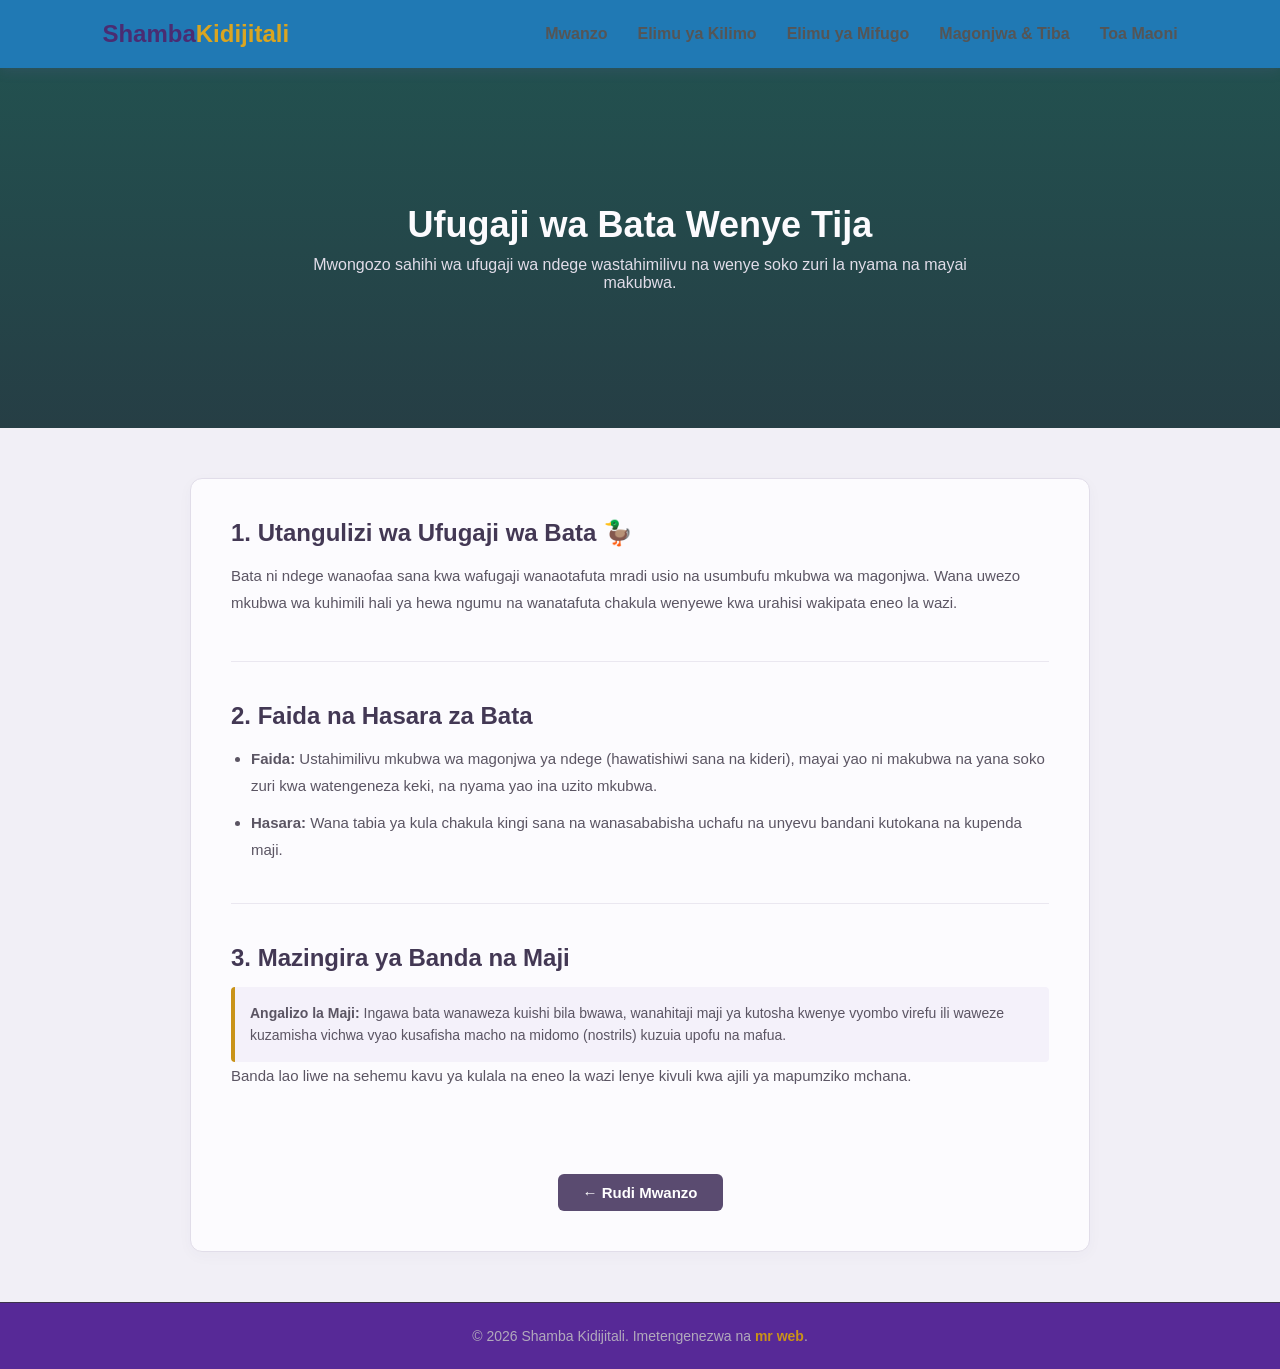
==== bata.html @ 8ab2ba72 "Ukurasa wa lugha mbili umekamilika" ====
<!DOCTYPE html>
<html lang="sw">
<head>
    <meta charset="UTF-8">
    <meta name="viewport" content="width=device-width, initial-scale=1.0">
    <title>Mwongozo wa Ufugaji wa Bata | Shamba Kidijitali</title>
    <link rel="stylesheet" href="style.css">
</head>
<body>

    <header class="navbar">
        <div class="logo"><h2>Shamba<span>Kidijitali</span></h2></div>
        <nav>
            <ul class="nav-links">
                <li><a href="index.html">Mwanzo</a></li>
                <li><a href="kilimo.html">Elimu ya Kilimo</a></li>
                <li><a href="mifugo.html">Elimu ya Mifugo</a></li>
                <li><a href="magonjwa.html">Magonjwa & Tiba</a></li>
                <li><a href="index.html#maoni">Toa Maoni</a></li>
            </ul>
        </nav>
    </header>

    <section class="page-header-bata">
        <div class="header-overlay">
            <h1>Ufugaji wa Bata Wenye Tija</h1>
            <p>Mwongozo sahihi wa ufugaji wa ndege wastahimilivu na wenye soko zuri la nyama na mayai makubwa.</p>
        </div>
    </section>

    <section class="content-section">
        <div class="content-container">
            <article class="main-article">
                <h2>1. Utangulizi wa Ufugaji wa Bata 🦆</h2>
                <p>Bata ni ndege wanaofaa sana kwa wafugaji wanaotafuta mradi usio na usumbufu mkubwa wa magonjwa. Wana uwezo mkubwa wa kuhimili hali ya hewa ngumu na wanatafuta chakula wenyewe kwa urahisi wakipata eneo la wazi.</p>
            </article>

            <article class="main-article">
                <h2>2. Faida na Hasara za Bata</h2>
                <ul>
                    <li><strong>Faida:</strong> Ustahimilivu mkubwa wa magonjwa ya ndege (hawatishiwi sana na kideri), mayai yao ni makubwa na yana soko zuri kwa watengeneza keki, na nyama yao ina uzito mkubwa.</li>
                    <li><strong>Hasara:</strong> Wana tabia ya kula chakula kingi sana na wanasababisha uchafu na unyevu bandani kutokana na kupenda maji.</li>
                </ul>
            </article>

            <article class="main-article">
                <h2>3. Mazingira ya Banda na Maji</h2>
                <div class="info-alert">
                    <strong>Angalizo la Maji:</strong> Ingawa bata wanaweza kuishi bila bwawa, wanahitaji maji ya kutosha kwenye vyombo virefu ili waweze kuzamisha vichwa vyao kusafisha macho na midomo (nostrils) kuzuia upofu na mafua.
                </div>
                <p>Banda lao liwe na sehemu kavu ya kulala na eneo la wazi lenye kivuli kwa ajili ya mapumziko mchana.</p>
            </article>

            <div class="back-home-container"><a href="index.html" class="back-btn">← Rudi Mwanzo</a></div>
        </div>
    </section>

    <footer><p>&copy; 2026 Shamba Kidijitali. Imetengenezwa na <span>mr web</span>.</p></footer>
</body>
</html>
---- style.css ----
/* ==========================================================================
   1. GLOBAL STYLES & RESET
   ========================================================================== */
* {
    margin: 0;
    padding: 0;
    box-sizing: border-box;
    font-family: 'Segoe UI', Tahoma, Geneva, Verdana, sans-serif;
    scroll-behavior: smooth;
}

body {
    background-color: #08d89a; /* Lavender hafifu sana kwa mbali */
    color: #333;
}

/* ==========================================================================
   2. NAVIGATION BAR
   ========================================================================== */
.navbar {
    display: flex;
    justify-content: space-between;
    align-items: center;
    padding: 20px 8%;
    background-color: #2079b4;
    box-shadow: 0 4px 12px rgba(147, 112, 219, 0.1); /* Kivuli cha lavender */
    position: sticky;
    top: 0;
    z-index: 1000;
}

.logo h2 {
    color: #4a2c72; /* Lavender iliyoiva */
    font-size: 24px;
}

.logo h2 span {
    color: #daa520; /* Rangi ya Dhahabu (Gold) */
}

.nav-links {
    display: flex;
    list-style: none;
}

.nav-links li {
    margin-left: 30px;
}

.nav-links a {
    text-decoration: none;
    color: #555;
    font-weight: 600;
    transition: color 0.3s ease;
}

.nav-links a:hover, .nav-links a.active {
    color: #daa520; /* Inabadilika kuwa dhahabu ikiguswa */
}

/* ==========================================================================
   3. HERO SLIDE SHOW SECTION
   ========================================================================== */
.hero-slider {
    position: relative;
    width: 100%;
    height: 70vh; /* Inachukua 70% ya urefu wa kioo */
    overflow: hidden;
    background-color: #000;
}

.slides {
    width: 100%;
    height: 100%;
    position: relative;
}

.slide {
    position: absolute;
    top: 0;
    left: 0;
    width: 100%;
    height: 100%;
    opacity: 0;
    transition: opacity 0.8s ease-in-out; /* Muonekano wa kufifia (Fade Effect) */
    z-index: 1;
}

.slide.active {
    opacity: 1;
    z-index: 2;
}

.slide img {
    width: 100%;
    height: 100%;
    object-fit: cover; /* Picha isipoteze umbo */
    filter: brightness(60%); /* Kufanya picha iwe giza kidogo ili maandishi yasomeke */
}

.slide-content {
    position: absolute;
    bottom: 20%;
    left: 8%;
    color: #17e283;
    z-index: 3;
    max-width: 600px;
}

.slide-content h1 {
    font-size: 42px;
    margin-bottom: 15px;
    text-shadow: 2px 2px 4px rgba(218, 42, 42, 0.5);
}

.slide-content p {
    font-size: 18px;
    text-shadow: 1px 1px 3px rgba(184, 31, 31, 0.5);
}

/* Vitufe vya mishale ya pembeni */
.prev-btn, .next-btn {
    position: absolute;
    top: 50%;
    transform: translateY(-50%);
    background-color: rgba(74, 44, 114, 0.6); /* Background ya lavender yenye wepesi */
    color: rgb(6, 99, 128);
    border: 2px solid #daa520; /* Border ya dhahabu */
    font-size: 24px;
    padding: 12px 18px;
    cursor: pointer;
    border-radius: 50%;
    z-index: 10;
    transition: background-color 0.3s ease;
}

.prev-btn:hover, .next-btn:hover {
    background-color: #daa520;
    color: #4a2c72;
}

.prev-btn { left: 2%; }
.next-btn { right: 2%; }
/* ==========================================================================
   3b. MISSION SECTION (DHUMUNI LETU - RANGI TULIVU)
   ========================================================================== */
.mission-section {
    padding: 50px 8%;
    background-color: #f7f5fa; /* Rangi ya lavender tulivu sana */
    text-align: center;
    border-bottom: 1px solid #e1dde9;
}

.mission-container {
    max-width: 800px;
    margin: 0 auto;
}

.mission-container h2 {
    color: #433854;
    font-size: 28px;
    margin-bottom: 15px;
}

.mission-container p {
    color: #5b5563;
    font-size: 16px;
    line-height: 1.8;
    margin-bottom: 25px;
}

.features-badges {
    display: flex;
    justify-content: center;
    gap: 15px;
    flex-wrap: wrap;
}

.features-badges span {
    background-color: #eae7f0;
    color: #5a4b70;
    padding: 8px 16px;
    border-radius: 20px;
    font-size: 14px;
    font-weight: 600;
    border: 1px solid #dcd7e5;
}

/* ==========================================================================
   4. CATEGORY GRID SECTION (RANGI TULIVU NA ZILIZOFUBA)
   ========================================================================== */
.category-section {
    padding: 60px 8%;
    background-color: #29f7db; /* Lavender ya kijivu iliyotulia sana na isiyong'aa */
}

.section-title {
    text-align: center;
    margin-bottom: 40px;
}

.section-title h2 {
    color: #433854; /* Zambarau iliyofuba na ya giza */
    font-size: 32px;
    margin-bottom: 10px;
}

.section-title p {
    color: #726b7c; /* Kijivu chenye asili ya lavender */
}

.grid-container {
    display: grid;
    grid-template-columns: repeat(auto-fit, minmax(280px, 1fr));
    gap: 30px;
}

.card {
    background: #957cc5; /* Off-white tulivu sana, haina weupe wa kuumiza macho */
    padding: 25px;
    border-radius: 12px;
    text-align: left;
    box-shadow: 0 4px 10px rgba(67, 56, 84, 0.05); /* Kivuli kidogo sana kilichotulia */
    transition: transform 0.3s ease, box-shadow 0.3s ease;
    border: 1px solid #e1dde9; /* Mpaka wa kijivu/lavender uliopooza */
    border-bottom: 4px solid #5a4b70; /* Zambarau ya chini iliyopooza */
}

.card:hover {
    transform: translateY(-5px);
    background-color: #9c80cc; /* Mabadiliko madogo sana ya rangi ikiguswa */
    box-shadow: 0 8px 20px rgba(67, 56, 84, 0.1);
    border-bottom: 4px solid #c99318; /* Dhahabu iliyofuba kidogo (Muted Gold) */
}

.card-icon {
    font-size: 40px;
    margin-bottom: 15px;
    text-align: center;
}

.card h3 {
    color: #433854;
    margin-bottom: 15px;
    font-size: 20px;
    text-align: center;
}

.card p {
    color: #5b5563; /* Maandishi ya kijivu yaliyotulia kabisa */
    font-size: 14px;
    line-height: 1.6;
    margin-bottom: 12px;
}

.card p strong {
    color: #5a4b70;
}

.card-btn {
    display: inline-block;
    padding: 8px 20px;
    background-color: #5a4b70; /* Vitufe vya rangi ya zambarau iliyotulia */
    color: #fff;
    text-decoration: none;
    border-radius: 6px;
    font-weight: 600;
    font-size: 14px;
    transition: background-color 0.3s ease;
}

.card-btn:hover {
    background-color: #c99318; /* Inabadilika kuwa dhahabu iliyopooza */
    color: #fff;
}

/* ==========================================================================
   5. SEHEMU YA FOMU YA MAONI (FEEDBACK SECTION)
   ========================================================================== */
.feedback-section {
    padding: 60px 8%;
    background-color: #2e98c2; /* Tani nyingine tulivu ya background */
    border-top: 1px solid #dcd7e5;
}

.form-container {
    max-width: 550px;
    margin: 0 auto;
    background: #359cd8;
    padding: 35px;
    border-radius: 12px;
    box-shadow: 0 4px 12px rgba(0,0,0,0.03);
    border: 1px solid #e1dde9;
}

.form-group {
    margin-bottom: 20px;
}

.form-group label {
    display: block;
    margin-bottom: 8px;
    color: #433854;
    font-weight: 600;
    font-size: 14px;
}

.form-group input, .form-group textarea {
    width: 100%;
    padding: 12px;
    border: 1px solid #cfc9da;
    background-color: #b7e3f5;
    border-radius: 6px;
    font-size: 14px;
    color: #333;
    transition: border-color 0.3s ease;
}

.form-group input:focus, .form-group textarea:focus {
    outline: none;
    border-color: #5a4b70; /* Inabadilika kuwa lavender ikibonyezwa */
}

.submit-btn {
    width: 100%;
    padding: 12px;
    background-color: #5a4b70;
    color: white;
    border: none;
    border-radius: 6px;
    font-size: 16px;
    font-weight: 600;
    cursor: pointer;
    transition: background-color 0.3s ease;
}

.submit-btn:hover {
    background-color: #fad379; /* Inabadilika kuwa dhahabu iliyopooza ikiguswa */
}

/* ==========================================================================
   6. FOOTER
   ========================================================================== */
footer {
    background-color: #572997; /* Rangi ya giza sana iliyotulia */
    color: #b1a9bc;
    text-align: center;
    padding: 25px;
    font-size: 14px;
    border-top: 1px solid #3c324b;
}

footer span {
    color: #c99318;
    font-weight: bold;
}
/* ==========================================================================
   7. SEHEMU YA UKURASA WA NDANI (KILIMO.HTML STYLING)
   ========================================================================== */
.page-header-kilimo {
    background-image: linear-gradient(rgba(43, 35, 54, 0.7), rgba(43, 35, 54, 0.8)), url('kilimo-kwanza.jpg');
    background-size: cover;
    background-position: center;
    height: 40vh;
    display: flex;
    justify-content: center;
    align-items: center;
    text-align: center;
    color: white;
}

.header-overlay h1 {
    font-size: 36px;
    margin-bottom: 10px;
    color: #fcfbfe;
}

.header-overlay p {
    font-size: 16px;
    max-width: 700px;
    margin: 0 auto;
    color: #e1dde9;
}

.content-section {
    padding: 50px 8%;
    background-color: #f1eff6;
}

.content-container {
    max-width: 900px;
    margin: 0 auto;
    background: #fcfbfe;
    padding: 40px;
    border-radius: 12px;
    box-shadow: 0 4px 15px rgba(67, 56, 84, 0.03);
    border: 1px solid #e1dde9;
}

.main-article {
    margin-bottom: 40px;
    border-bottom: 1px solid #eae7f0;
    padding-bottom: 30px;
}

.main-article:last-of-type {
    border-bottom: none;
}

.main-article h2 {
    color: #433854;
    font-size: 24px;
    margin-bottom: 15px;
}

.main-article p {
    color: #5b5563;
    line-height: 1.8;
    font-size: 15px;
    margin-bottom: 15px;
}

.info-alert {
    background-color: #f4f1fa;
    border-left: 4px solid #c99318;
    padding: 15px;
    border-radius: 4px;
    color: #5b5563;
    font-size: 14px;
    line-height: 1.6;
}

/* Gridi ya Faida na Hasara */
.pro-con-grid {
    display: grid;
    grid-template-columns: repeat(auto-fit, minmax(300px, 1fr));
    gap: 25px;
    margin-top: 20px;
}

.pro-box, .con-box {
    padding: 20px;
    border-radius: 8px;
    background-color: #faf9fc;
    border: 1px solid #e1dde9;
}

.pro-box h3 { color: #2e7d32; font-size: 18px; margin-bottom: 12px; }
.con-box h3 { color: #c62828; font-size: 18px; margin-bottom: 12px; }

.pro-box ul, .con-box ul {
    padding-left: 20px;
    color: #5b5563;
    font-size: 14px;
    line-height: 1.7;
}

.pro-box li, .con-box li {
    margin-bottom: 8px;
}

/* Magonjwa */
.disease-list {
    margin-top: 20px;
}

.disease-item {
    background: #fbfaff;
    border: 1px solid #eae7f0;
    padding: 20px;
    border-radius: 8px;
    margin-bottom: 15px;
}

.disease-item h4 {
    color: #5a4b70;
    font-size: 16px;
    margin-bottom: 10px;
}

.disease-item p {
    font-size: 14px;
    margin-bottom: 5px;
}

/* Vifungo vya Kurudi Nyuma */
.back-home-container {
    margin-top: 30px;
    text-align: center;
}

.back-btn {
    display: inline-block;
    padding: 10px 25px;
    background-color: #5a4b70;
    color: white;
    text-decoration: none;
    border-radius: 6px;
    font-weight: 600;
    font-size: 15px;
    transition: background-color 0.3s ease;
}

.back-btn:hover {
    background-color: #c99318;
}

.content-container ul {
    padding-left: 20px;
    color: #5b5563;
    font-size: 15px;
    line-height: 1.8;
}
.content-container li {
    margin-bottom: 10px;
}
/* ==========================================================================
   8. SEHEMU YA UKURASA WA NDANI (MIFUGO.HTML STYLING)
   ========================================================================== */
.page-header-mifugo {
    background-image: linear-gradient(rgba(43, 35, 54, 0.75), rgba(43, 35, 54, 0.85)), url('kuku-bata.jpg');
    background-size: cover;
    background-position: center;
    height: 40vh;
    display: flex;
    justify-content: center;
    align-items: center;
    text-align: center;
    color: white;
}
/* ==========================================================================
   9. SEHEMU YA UKURASA WA KUKU (KUKU.HTML STYLING)
   ========================================================================== */
.page-header-kuku {
    background-image: linear-gradient(rgba(43, 35, 54, 0.75), rgba(43, 35, 54, 0.85)), url('kuku-bata.jpg');
    background-size: cover;
    background-position: center;
    height: 40vh;
    display: flex;
    justify-content: center;
    align-items: center;
    text-align: center;
    color: white;
}
/* ==========================================================================
   10. ADDITIONAL ANIMAL PAGES HERO BANNERS
   ========================================================================== */
.page-header-bata {
    background-image: linear-gradient(rgba(43, 35, 54, 0.75), rgba(43, 35, 54, 0.85)), url('kuku-bata.jpg');
    background-size: cover;
    background-position: center;
    height: 40vh;
    display: flex;
    justify-content: center;
    align-items: center;
    text-align: center;
    color: white;
}

.page-header-mbwa {
    background-image: linear-gradient(rgba(43, 35, 54, 0.75), rgba(43, 35, 54, 0.85)), url('mbwa-bora.jpg');
    background-size: cover;
    background-position: center;
    height: 40vh;
    display: flex;
    justify-content: center;
    align-items: center;
    text-align: center;
    color: white;
}

.page-header-ngombe {
    background-image: linear-gradient(rgba(43, 35, 54, 0.75), rgba(43, 35, 54, 0.85)), url('kilimo-kwanza.jpg');
    background-size: cover;
    background-position: center;
    height: 40vh;
    display: flex;
    justify-content: center;
    align-items: center;
    text-align: center;
    color: white;
}
/* ==========================================================================
   11. SEHEMU YA UKURASA WA MBUZI (MBUZI.HTML STYLING)
   ========================================================================== */
.page-header-mbuzi {
    background-image: linear-gradient(rgba(43, 35, 54, 0.75), rgba(43, 35, 54, 0.85)), url('kuku-bata.jpg');
    background-size: cover;
    background-position: center;
    height: 40vh;
    display: flex;
    justify-content: center;
    align-items: center;
    text-align: center;
    color: white;
}
/* ==========================================================================
   12. SEHEMU YA UKURASA WA MAGONJWA & TIBA (MAGONJWA.HTML STYLING)
   ========================================================================== */
.page-header-magonjwa {
    background-image: linear-gradient(rgba(43, 35, 54, 0.75), rgba(43, 35, 54, 0.85)), url('mbwa-bora.jpg');
    background-size: cover;
    background-position: center;
    height: 40vh;
    display: flex;
    justify-content: center;
    align-items: center;
    text-align: center;
    color: white;
}

/* Mitindo ya Jedwali la Magonjwa */
.disease-table {
    width: 100%;
    border-collapse: collapse;
    margin-top: 15px;
    font-size: 14px;
    background-color: #fcfbfe;
}

.disease-table th, .disease-table td {
    border: 1px solid #e1dde9;
    padding: 12px 15px;
    text-align: left;
}

.disease-table th {
    background-color: #5a4b70;
    color: white;
    font-weight: 600;
}

.disease-table tr:nth-child(even) {
    background-color: #f7f5fa; /* Rangi ya mistari ya katikati iliyotulia */
}

.disease-table tr:hover {
    background-color: #f3eefc; /* Rangi ikiguswa na panya */
}

.disease-table td strong {
    color: #433854;
}
/* ==========================================================================
   13. LANGUAGE BUTTON STYLING
   ========================================================================== */
.lang-btn {
    background-color: #5a4b70; /* Lavender tulivu */
    color: white;
    border: 1px solid #c99318; /* Muted gold border */
    padding: 6px 14px;
    font-size: 14px;
    font-weight: 600;
    border-radius: 4px;
    cursor: pointer;
    transition: all 0.3s ease;
}

.lang-btn:hover {
    background-color: #c99318; /* Inakuwa dhahabu ikiguswa */
    color: #2b2336;
    border-color: #5a4b70;
}
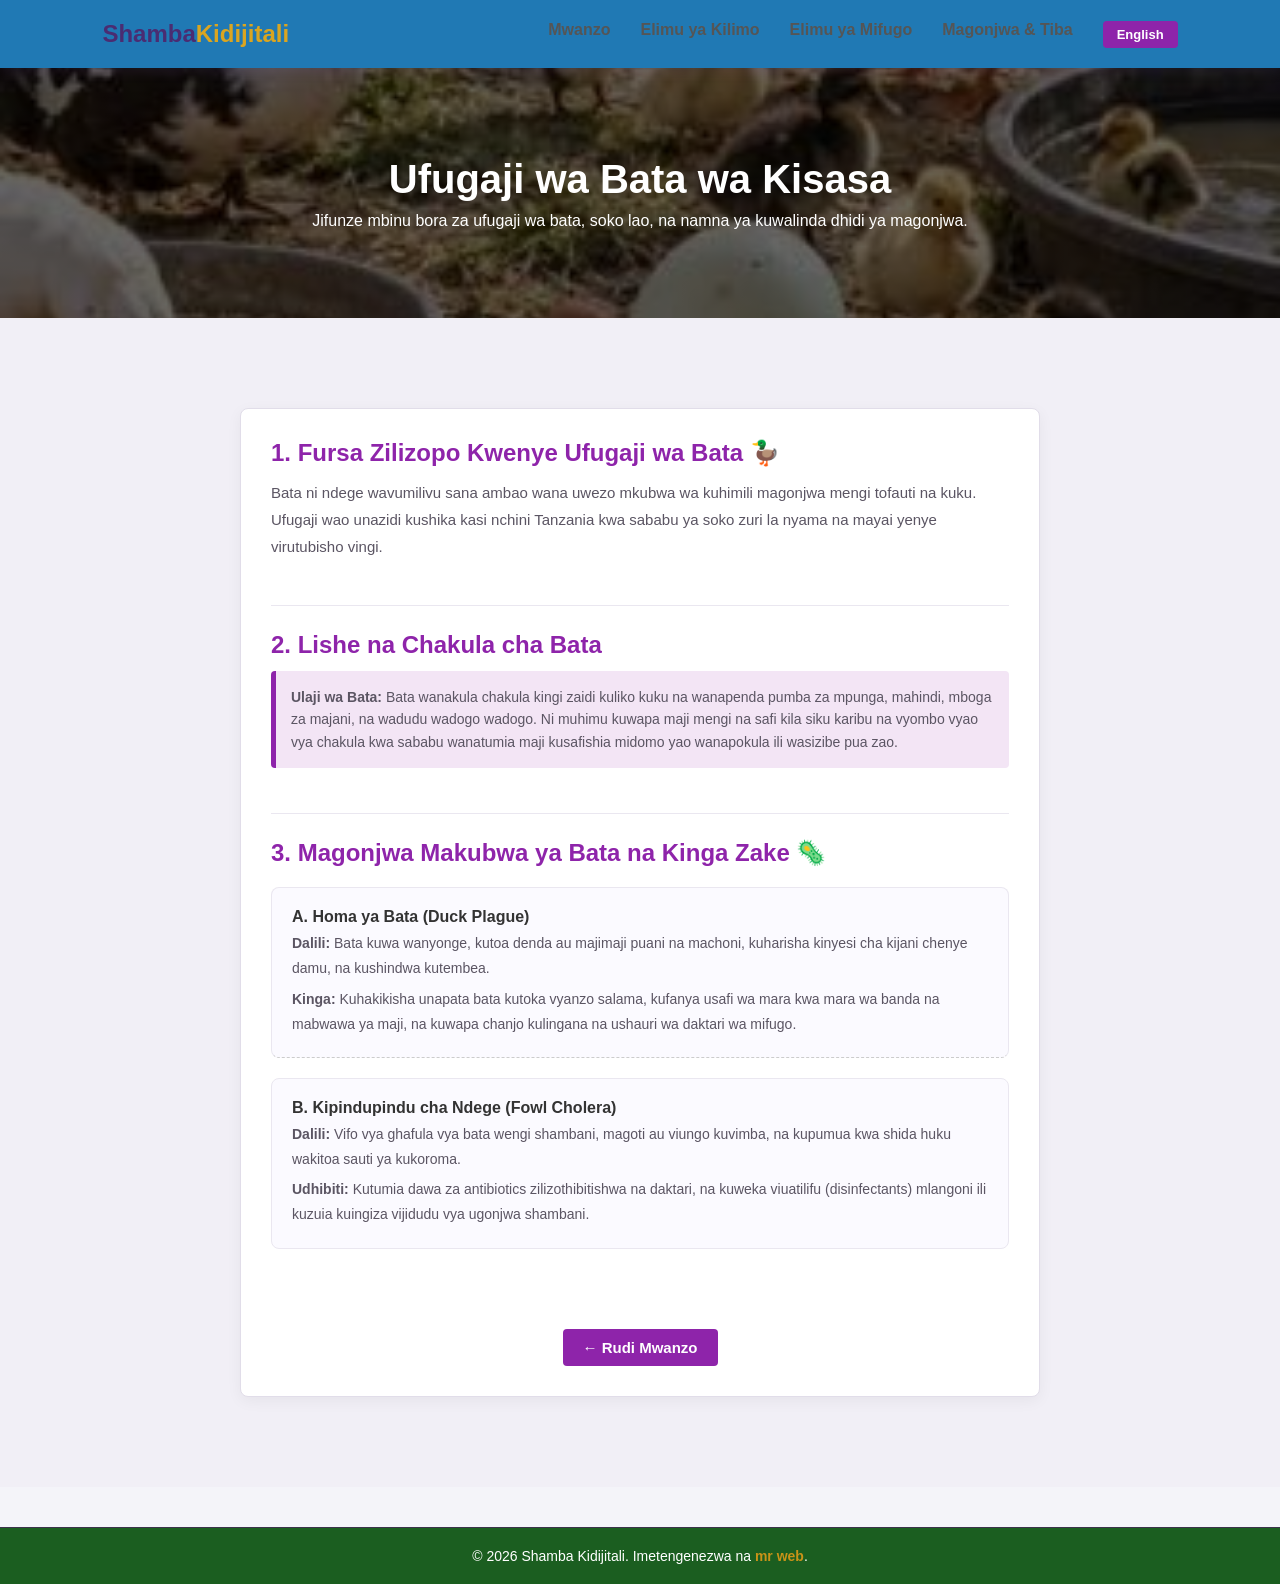
==== commit 2bf2a962: "Unyooshaji wa lugha mbili ukurasa mzima na kurasa za ndani" ====
--- a/bata.html
+++ b/bata.html
@@ -5,56 +5,159 @@
     <meta name="viewport" content="width=device-width, initial-scale=1.0">
     <title>Mwongozo wa Ufugaji wa Bata | Shamba Kidijitali</title>
     <link rel="stylesheet" href="style.css">
+    <style>
+        /* CSS ya Kitufe cha Lugha cha Zambarau kule Juu kwenye Header */
+        .lang-btn {
+            background-color: #8e24aa; /* Rangi ya Zambarau */
+            color: white;
+            border: none;
+            padding: 6px 14px;
+            font-size: 13px;
+            font-weight: bold;
+            cursor: pointer;
+            border-radius: 4px;
+            transition: background 0.2s;
+        }
+        .lang-btn:hover {
+            background-color: #7b1fa2;
+        }
+        
+        body {
+            background-color: #f4f4f9; 
+        }
+        .inner-page-hero {
+            background: linear-gradient(rgba(0, 0, 0, 0.6), rgba(0, 0, 0, 0.6)), url('kuku na bata.jpg') no-repeat center center/cover;
+            height: 250px;
+            display: flex;
+            align-items: center;
+            justify-content: center;
+            text-align: center;
+            color: white;
+            padding: 20px;
+        }
+        .inner-header-overlay h1 {
+            font-size: 2.5rem;
+            margin-bottom: 10px;
+        }
+        .content-container {
+            max-width: 800px;
+            margin: 40px auto;
+            padding: 30px;
+            background: #ffffff;
+            border-radius: 8px;
+            box-shadow: 0 4px 15px rgba(0,0,0,0.05);
+        }
+        .main-article h2 {
+            color: #8e24aa;
+            margin-bottom: 12px;
+        }
+    </style>
 </head>
 <body>
 
+    <!-- 1. NAVIGATION BAR (MENU) - KITUFE KIPO HUKU JUU KULIA -->
     <header class="navbar">
-        <div class="logo"><h2>Shamba<span>Kidijitali</span></h2></div>
+        <div class="logo">
+            <h2>Shamba<span>Kidijitali</span></h2>
+        </div>
         <nav>
             <ul class="nav-links">
-                <li><a href="index.html">Mwanzo</a></li>
-                <li><a href="kilimo.html">Elimu ya Kilimo</a></li>
-                <li><a href="mifugo.html">Elimu ya Mifugo</a></li>
-                <li><a href="magonjwa.html">Magonjwa & Tiba</a></li>
-                <li><a href="index.html#maoni">Toa Maoni</a></li>
+                <li><a href="index.html" data-sw="Mwanzo" data-en="Home">Mwanzo</a></li>
+                <li><a href="kilimo.html" data-sw="Elimu ya Kilimo" data-en="Crop Farming">Elimu ya Kilimo</a></li>
+                <li><a href="mifugo.html" data-sw="Elimu ya Mifugo" data-en="Livestock Farming">Elimu ya Mifugo</a></li>
+                <li><a href="magonjwa.html" data-sw="Magonjwa & Tiba" data-en="Diseases & Cure">Magonjwa & Tiba</a></li>
+                <!-- KITUFE KIKUU KILICHOPO JUU KWENYE HEADER -->
+                <li><button id="lang-toggle" class="lang-btn">English</button></li>
             </ul>
         </nav>
     </header>
 
-    <section class="page-header-bata">
-        <div class="header-overlay">
-            <h1>Ufugaji wa Bata Wenye Tija</h1>
-            <p>Mwongozo sahihi wa ufugaji wa ndege wastahimilivu na wenye soko zuri la nyama na mayai makubwa.</p>
+    <!-- 2. HERO BANNER -->
+    <section class="inner-page-hero">
+        <div class="inner-header-overlay">
+            <h1 data-sw="Ufugaji wa Bata wa Kisasa" data-en="Modern Duck Farming">Ufugaji wa Bata wa Kisasa</h1>
+            <p data-sw="Jifunze mbinu bora za ufugaji wa bata, soko lao, na namna ya kuwalinda dhidi ya magonjwa." 
+               data-en="Learn the best practices in duck farming, their market potential, and how to protect them from diseases.">
+               Jifunze mbinu bora za ufugaji wa bata, soko lao, na namna ya kuwalinda dhidi ya magonjwa.
+            </p>
         </div>
     </section>
 
-    <section class="content-section">
+    <!-- 3. ELIMU YA NDANI YA BATA -->
+    <main class="content-section">
         <div class="content-container">
-            <article class="main-article">
-                <h2>1. Utangulizi wa Ufugaji wa Bata 🦆</h2>
-                <p>Bata ni ndege wanaofaa sana kwa wafugaji wanaotafuta mradi usio na usumbufu mkubwa wa magonjwa. Wana uwezo mkubwa wa kuhimili hali ya hewa ngumu na wanatafuta chakula wenyewe kwa urahisi wakipata eneo la wazi.</p>
+            
+            <!-- SEHEMU YA 1: UTANGULIZI -->
+            <article class="main-article" style="margin-bottom: 25px;">
+                <h2 data-sw="1. Fursa Zilizopo Kwenye Ufugaji wa Bata 🦆" data-en="1. Opportunities in Duck Farming 🦆">1. Fursa Zilizopo Kwenye Ufugaji wa Bata 🦆</h2>
+                <p data-sw="Bata ni ndege wavumilivu sana ambao wana uwezo mkubwa wa kuhimili magonjwa mengi tofauti na kuku. Ufugaji wao unazidi kushika kasi nchini Tanzania kwa sababu ya soko zuri la nyama na mayai yenye virutubisho vingi."
+                   data-en="Ducks are highly resilient birds with a strong ability to resist many diseases compared to chickens. Their farming is rapidly gaining momentum in Tanzania due to a good market for meat and highly nutritious eggs.">
+                   Bata ni ndege wavumilivu sana ambao wana uwezo mkubwa wa kuhimili magonjwa mengi tofauti na kuku. Ufugaji wao unazidi kushika kasi nchini Tanzania kwa sababu ya soko zuri la nyama na mayai yenye virutubisho vingi.
+                </p>
+            </article>
+            <!-- SEHEMU YA 2: LISHE NA CHAKULA -->
+            <article class="main-article" style="margin-bottom: 25px;">
+                <h2 data-sw="2. Lishe na Chakula cha Bata" data-en="2. Duck Nutrition and Feeding">2. Lishe na Chakula cha Bata</h2>
+                <div class="info-alert" style="background-color: #f3e5f5; border-left: 5px solid #8e24aa; padding: 15px; margin-bottom: 15px; border-radius: 4px;">
+                    <strong data-sw="Ulaji wa Bata:" data-en="Duck Feeding Habits:">Ulaji wa Bata:</strong> 
+                    <span data-sw="Bata wanakula chakula kingi zaidi kuliko kuku na wanapenda pumba za mpunga, mahindi, mboga za majani, na wadudu wadogo wadogo. Ni muhimu kuwapa maji mengi na safi kila siku karibu na vyombo vyao vya chakula kwa sababu wanatumia maji kusafishia midomo yao wanapokula ili wasizibe pua zao." 
+                          data-en="Ducks consume more feed than chickens and love rice bran, maize bran, green vegetables, and small insects. It is crucial to provide plenty of clean water daily near their feeding troughs because they use water to clean their beaks while eating to prevent nostrils blockage.">
+                        Bata wanakula chakula kingi zaidi kuliko kuku na wanapenda pumba za mpunga, mahindi, mboga za majani, na wadudu wadogo wadogo. Ni muhimu kuwapa maji mengi na safi kila siku karibu na vyombo vyao vya chakula kwa sababu wanatumia maji kusafishia midomo yao wanapokula ili wasizibe pua zao.
+                    </span>
+                </div>
             </article>
 
-            <article class="main-article">
-                <h2>2. Faida na Hasara za Bata</h2>
-                <ul>
-                    <li><strong>Faida:</strong> Ustahimilivu mkubwa wa magonjwa ya ndege (hawatishiwi sana na kideri), mayai yao ni makubwa na yana soko zuri kwa watengeneza keki, na nyama yao ina uzito mkubwa.</li>
-                    <li><strong>Hasara:</strong> Wana tabia ya kula chakula kingi sana na wanasababisha uchafu na unyevu bandani kutokana na kupenda maji.</li>
-                </ul>
+            <!-- SEHEMU YA 3: MAGONJWA MAKUBWA -->
+            <article class="main-article" style="margin-bottom: 25px;">
+                <h2 data-sw="3. Magonjwa Makubwa ya Bata na Kinga Zake 🦠" data-en="3. Major Duck Diseases & Prevention 🦠">3. Magonjwa Makubwa ya Bata na Kinga Zake 🦠</h2>
+                <div class="disease-list">
+                    <div class="disease-item" style="margin-bottom: 20px; border-bottom: 1px dashed #ccc; padding-bottom: 15px;">
+                        <h4 data-sw="A. Homa ya Bata (Duck Plague)" data-en="A. Duck Plague (Duck Virus Enteritis)" style="color: #333; margin-bottom: 5px;">A. Homa ya Bata (Duck Plague)</h4>
+                        <p style="margin: 5px 0;"><strong data-sw="Dalili:" data-en="Symptoms:">Dalili:</strong> <span data-sw="Bata kuwa wanyonge, kutoa denda au majimaji puani na machoni, kuharisha kinyesi cha kijani chenye damu, na kushindwa kutembea." data-en="Weakness, discharge from eyes and nostrils, greenish watery diarrhea sometimes with blood, and inability to walk.">Bata kuwa wanyonge, kutoa denda au majimaji puani na machoni, kuharisha kinyesi cha kijani chenye damu, na kushindwa kutembea.</span></p>
+                        <p style="margin: 5px 0;"><strong data-sw="Kinga:" data-en="Prevention:">Kinga:</strong> <span data-sw="Kuhakikisha unapata bata kutoka vyanzo salama, kufanya usafi wa mara kwa mara wa banda na mabwawa ya maji, na kuwapa chanjo kulingana na ushauri wa daktari wa mifugo." data-en="Ensuring you get ducks from safe sources, regularly cleaning the coop and water ponds, and administering vaccinations according to veterinary advice.">Kuhakikisha unapata bata kutoka vyanzo salama, kufanya usafi wa mara kwa mara wa banda na mabwawa ya maji, na kuwapa chanjo kulingana na ushauri wa daktari wa mifugo.</span></p>
+                    </div>
+                    <div class="disease-item" style="margin-bottom: 20px; padding-bottom: 15px;">
+                        <h4 data-sw="B. Kipindupindu cha Ndege (Fowl Cholera)" data-en="B. Fowl Cholera in Ducks" style="color: #333; margin-bottom: 5px;">B. Kipindupindu cha Ndege (Fowl Cholera)</h4>
+                        <p style="margin: 5px 0;"><strong data-sw="Dalili:" data-en="Symptoms:">Dalili:</strong> <span data-sw="Vifo vya ghafula vya bata wengi shambani, magoti au viungo kuvimba, na kupumua kwa shida huku wakitoa sauti ya kukoroma." data-en="Sudden high mortality rates in the flock, swollen joints or footpads, and difficulty breathing accompanied by a rattling sound.">Vifo vya ghafula vya bata wengi shambani, magoti au viungo kuvimba, na kupumua kwa shida huku wakitoa sauti ya kukoroma.</span></p>
+                        <p style="margin: 5px 0;"><strong data-sw="Udhibiti:" data-en="Control:">Udhibiti:</strong> <span data-sw="Kutumia dawa za antibiotics zilizothibitishwa na daktari, na kuweka viuatilifu (disinfectants) mlangoni ili kuzuia kuingiza vijidudu vya ugonjwa shambani." data-en="Using antibiotics prescribed by a veterinarian, and placing disinfectants at the entrance to prevent introducing germs into the farm area.">Kutumia dawa za antibiotics zilizothibitishwa na daktari, na kuweka viuatilifu (disinfectants) mlangoni ili kuzuia kuingiza vijidudu vya ugonjwa shambani.</span></p>
+                    </div>
+                </div>
             </article>
 
-            <article class="main-article">
-                <h2>3. Mazingira ya Banda na Maji</h2>
-                <div class="info-alert">
-                    <strong>Angalizo la Maji:</strong> Ingawa bata wanaweza kuishi bila bwawa, wanahitaji maji ya kutosha kwenye vyombo virefu ili waweze kuzamisha vichwa vyao kusafisha macho na midomo (nostrils) kuzuia upofu na mafua.
-                </div>
-                <p>Banda lao liwe na sehemu kavu ya kulala na eneo la wazi lenye kivuli kwa ajili ya mapumziko mchana.</p>
-            </article>
+            <!-- KITUFE CHA KURUDI NYUMA -->
+            <div class="back-home-container" style="text-align: center; margin-top: 30px;">
+                <a href="index.html" class="back-btn" data-sw="← Rudi Mwanzo" data-en="← Back Home" style="display: inline-block; background-color: #8e24aa; color: white; text-decoration: none; padding: 10px 20px; border-radius: 4px; font-weight: bold; transition: background 0.3s;">← Rudi Mwanzo</a>
+            </div>
 
-            <div class="back-home-container"><a href="index.html" class="back-btn">← Rudi Mwanzo</a></div>
         </div>
-    </section>
+    </main>
 
-    <footer><p>&copy; 2026 Shamba Kidijitali. Imetengenezwa na <span>mr web</span>.</p></footer>
+    <!-- FOOTER -->
+    <footer style="background-color: #1b5e20; color: white; text-align: center; padding: 20px; margin-top: 40px;">
+        <p>&copy; 2026 Shamba Kidijitali. Imetengenezwa na <span>mr web</span>.</p>
+    </footer>
+
+    <!-- JAVASCRIPT YA KUBADILISHA LUGHA YA UKURASA MZIMA (SINGLE TOGGLE) -->
+    <script>
+        const globalLangBtn = document.getElementById('lang-toggle');
+        let currentGlobalLang = 'sw';
+
+        if (globalLangBtn) {
+            globalLangBtn.addEventListener('click', () => {
+                // Inatafuta elementi zote zenye data-sw na data-en ukurasa mzima (menu + maelezo)
+                const allElements = document.querySelectorAll('[data-sw][data-en]');
+                
+                if (currentGlobalLang === 'sw') {
+                    allElements.forEach(el => el.textContent = el.getAttribute('data-en'));
+                    globalLangBtn.textContent = 'Kiswahili'; // Kitufe kinarudi kuwa Kiswahili maneno yakitafsiriwa kuwa English
+                    currentGlobalLang = 'en';
+                } else {
+                    allElements.forEach(el => el.textContent = el.getAttribute('data-sw'));
+                    globalLangBtn.textContent = 'English'; // Kitufe kinarudi kuwa English maneno yakitafsiriwa kuwa Kiswahili
+                    currentGlobalLang = 'sw';
+                }
+            });
+        }
+    </script>
 </body>
 </html>
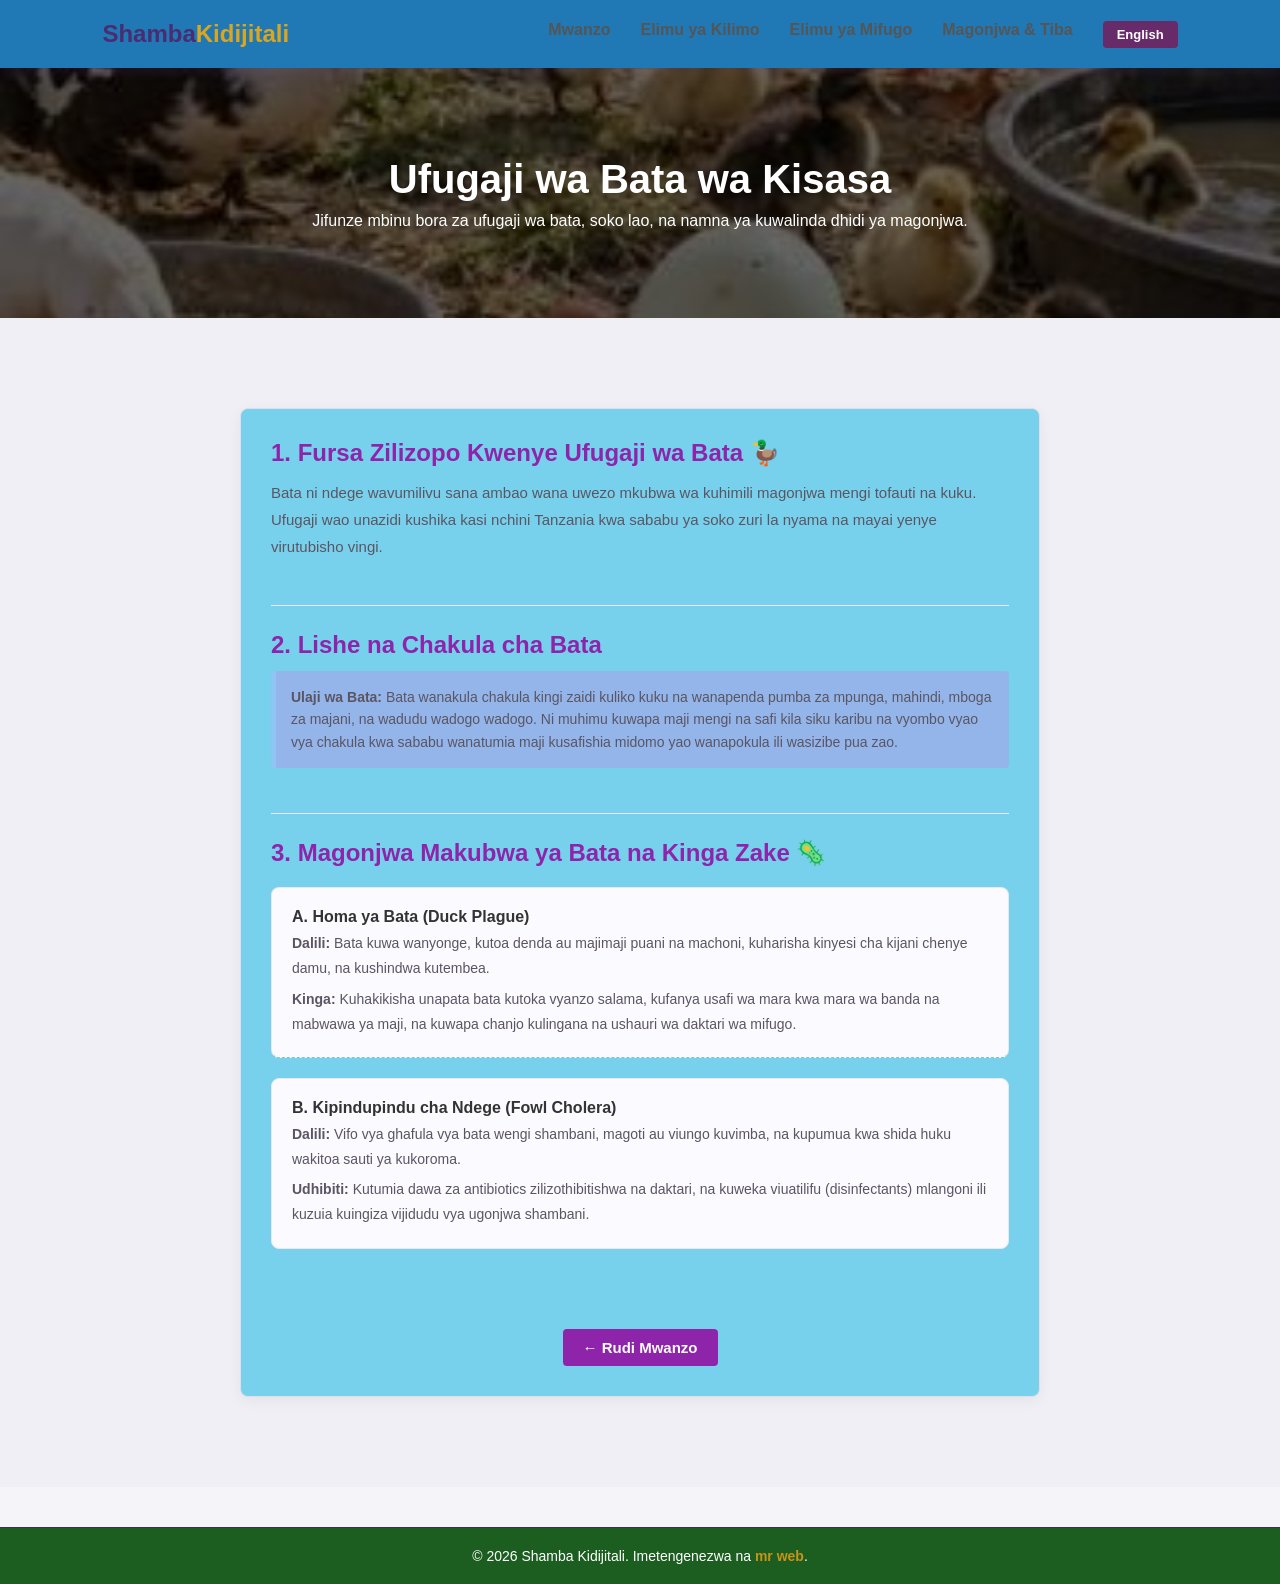
==== commit e2814de1: "fanya mabadiliko ya rangi sehemu zote na picha pia" ====
--- a/bata.html
+++ b/bata.html
@@ -8,7 +8,7 @@
     <style>
         /* CSS ya Kitufe cha Lugha cha Zambarau kule Juu kwenye Header */
         .lang-btn {
-            background-color: #8e24aa; /* Rangi ya Zambarau */
+            background-color: #672b69; /* Rangi ya Zambarau */
             color: white;
             border: none;
             padding: 6px 14px;
@@ -43,7 +43,7 @@
             max-width: 800px;
             margin: 40px auto;
             padding: 30px;
-            background: #ffffff;
+            background: #78d1ec;
             border-radius: 8px;
             box-shadow: 0 4px 15px rgba(0,0,0,0.05);
         }
@@ -98,7 +98,7 @@
             <!-- SEHEMU YA 2: LISHE NA CHAKULA -->
             <article class="main-article" style="margin-bottom: 25px;">
                 <h2 data-sw="2. Lishe na Chakula cha Bata" data-en="2. Duck Nutrition and Feeding">2. Lishe na Chakula cha Bata</h2>
-                <div class="info-alert" style="background-color: #f3e5f5; border-left: 5px solid #8e24aa; padding: 15px; margin-bottom: 15px; border-radius: 4px;">
+                <div class="info-alert" style="background-color: #93b5e9; border-left: 5px solid #8fc4f5; padding: 15px; margin-bottom: 15px; border-radius: 4px;">
                     <strong data-sw="Ulaji wa Bata:" data-en="Duck Feeding Habits:">Ulaji wa Bata:</strong> 
                     <span data-sw="Bata wanakula chakula kingi zaidi kuliko kuku na wanapenda pumba za mpunga, mahindi, mboga za majani, na wadudu wadogo wadogo. Ni muhimu kuwapa maji mengi na safi kila siku karibu na vyombo vyao vya chakula kwa sababu wanatumia maji kusafishia midomo yao wanapokula ili wasizibe pua zao." 
                           data-en="Ducks consume more feed than chickens and love rice bran, maize bran, green vegetables, and small insects. It is crucial to provide plenty of clean water daily near their feeding troughs because they use water to clean their beaks while eating to prevent nostrils blockage.">
@@ -111,7 +111,7 @@
             <article class="main-article" style="margin-bottom: 25px;">
                 <h2 data-sw="3. Magonjwa Makubwa ya Bata na Kinga Zake 🦠" data-en="3. Major Duck Diseases & Prevention 🦠">3. Magonjwa Makubwa ya Bata na Kinga Zake 🦠</h2>
                 <div class="disease-list">
-                    <div class="disease-item" style="margin-bottom: 20px; border-bottom: 1px dashed #ccc; padding-bottom: 15px;">
+                    <div class="disease-item" style="margin-bottom: 20px; border-bottom: 1px dashed #83bceb; padding-bottom: 15px;">
                         <h4 data-sw="A. Homa ya Bata (Duck Plague)" data-en="A. Duck Plague (Duck Virus Enteritis)" style="color: #333; margin-bottom: 5px;">A. Homa ya Bata (Duck Plague)</h4>
                         <p style="margin: 5px 0;"><strong data-sw="Dalili:" data-en="Symptoms:">Dalili:</strong> <span data-sw="Bata kuwa wanyonge, kutoa denda au majimaji puani na machoni, kuharisha kinyesi cha kijani chenye damu, na kushindwa kutembea." data-en="Weakness, discharge from eyes and nostrils, greenish watery diarrhea sometimes with blood, and inability to walk.">Bata kuwa wanyonge, kutoa denda au majimaji puani na machoni, kuharisha kinyesi cha kijani chenye damu, na kushindwa kutembea.</span></p>
                         <p style="margin: 5px 0;"><strong data-sw="Kinga:" data-en="Prevention:">Kinga:</strong> <span data-sw="Kuhakikisha unapata bata kutoka vyanzo salama, kufanya usafi wa mara kwa mara wa banda na mabwawa ya maji, na kuwapa chanjo kulingana na ushauri wa daktari wa mifugo." data-en="Ensuring you get ducks from safe sources, regularly cleaning the coop and water ponds, and administering vaccinations according to veterinary advice.">Kuhakikisha unapata bata kutoka vyanzo salama, kufanya usafi wa mara kwa mara wa banda na mabwawa ya maji, na kuwapa chanjo kulingana na ushauri wa daktari wa mifugo.</span></p>
